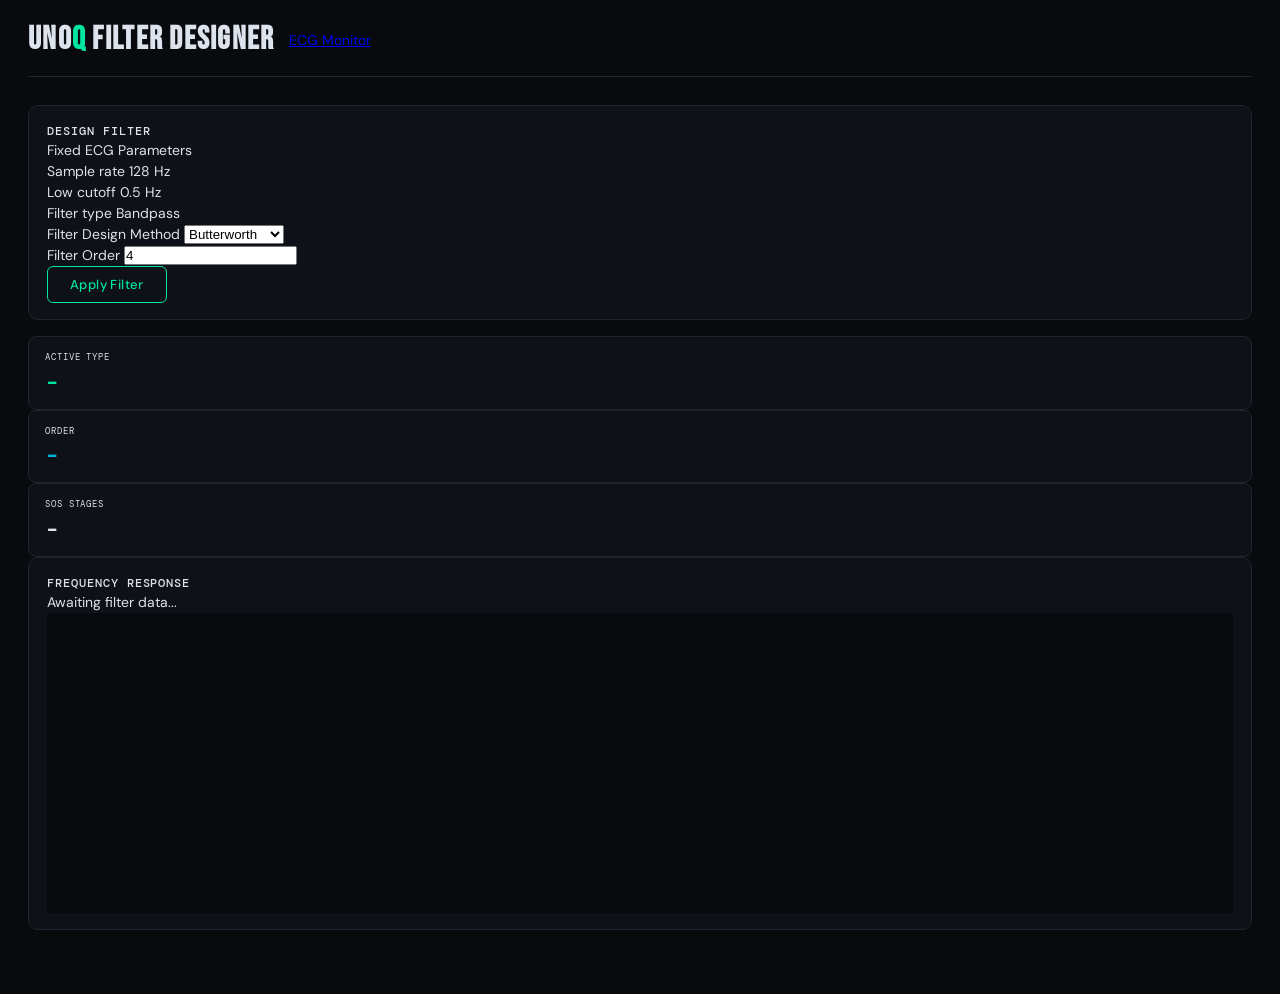
==== assets/filter.html @ 528da431 "Updates to filtering Co-authored-by: Copilot <copilot@github.com>" ====
<!DOCTYPE html>
<html lang="en">

<head>
    <meta charset="UTF-8" />
    <meta name="viewport" content="width=device-width, initial-scale=1.0" />
    <title>UNO Q - Filter Designer</title>
    <link rel="preconnect" href="https://fonts.googleapis.com">
    <link
        href="https://fonts.googleapis.com/css2?family=DM+Mono:wght@400;500&family=Bebas+Neue&family=DM+Sans:wght@300;400;500&display=swap"
        rel="stylesheet">
    <link rel="stylesheet" href="style.css">
    <script src="libs/socket.io.min.js"></script>
    <script src="filter.js" defer></script>
</head>

<body>
    <header class="header">
        <h1 class="header-title">UNO<span>Q</span> Filter Designer</h1>
        <a class="nav-link" href="index.html">ECG Monitor</a>
    </header>
    <div class="layout">
        <div>
            <div class="panel">
                <div class="panel-title">Design Filter</div>
                <div class="fixed-params">
                    <div class="fixed-params-label">Fixed ECG Parameters</div>
                    <div class="fixed-param-row">
                        <span>Sample rate</span>
                        <span>128 Hz</span>
                    </div>
                    <div class="fixed-param-row">
                        <span>Low cutoff</span>
                        <span>0.5 Hz</span>
                    </div>
                    <div class="fixed-param-row">
                        <span>Filter type</span>
                        <span>Bandpass</span>
                    </div>
                </div>
                <div class="form-group">
                    <label class="form-label" for="filterType">Filter Design Method</label>
                    <select class="form-select" id="filterType">
                        <option value="butter">Butterworth</option>
                        <option value="cheby1">Chebyshev I</option>
                        <option value="cheby2">Chebyshev II</option>
                        <option value="ellip">Elliptic</option>
                    </select>
                </div>
                <div class="form-group">
                    <label class="form-label" for="filterOrder">Filter Order</label>
                    <input class="form-input" type="number" id="filterOrder" value="4" min="1" step="1" />
                </div>
                <button class="btn" id="applyBtn" onclick="applyFilter()">Apply Filter</button>
                <div class="status-box" id="statusBox"></div>
            </div>
        </div>
        <div>
            <div class="stat-row">
                <div class="stat">
                    <div class="stat-label">Active Type</div>
                    <div class="stat-value green" id="activeType">-</div>
                </div>
                <div class="stat">
                    <div class="stat-label">Order</div>
                    <div class="stat-value blue" id="activeOrder">-</div>
                </div>
                <div class="stat">
                    <div class="stat-label">SOS Stages</div>
                    <div class="stat-value" id="activeStages">-</div>
                </div>
            </div>
            <div class="panel">
                <div class="panel-title">Frequency Response</div>
                <div class="canvas-meta" id="responseMeta">Awaiting filter data...</div>
                <canvas id="responseCanvas"></canvas>
            </div>
        </div>
    </div>
</body>

</html>
---- assets/style.css ----
:root {
    --bg: #080a0d;
    --surface: #0e1117;
    --surface2: #141820;
    --border: #1e2530;
    --border2: #2a3344;
    --accent: #00e5a0;
    --accent-dim: #00e5a022;
    --blue: #00b8d9;
    --warn: #f5a623;
    --danger: #e84040;
    --text: #dde3ed;
    --muted: #4a5568;
    --mono: 'DM Mono', monospace;
    --sans: 'DM Sans', sans-serif;
    --display: 'Bebas Neue', sans-serif;
}

*,
*::before,
*::after {
    box-sizing: border-box;
    margin: 0;
    padding: 0;
}

body {
    background: var(--bg);
    color: var(--text);
    font-family: var(--sans);
    font-size: 14px;
    line-height: 1.5;
    min-height: 100vh;
    padding: 24px 28px 48px;
}

/* ── Header ── */
.header {
    display: flex;
    align-items: center;
    gap: 14px;
    margin-bottom: 28px;
    padding-bottom: 20px;
    border-bottom: 1px solid var(--border);
}

.header-title {
    font-family: var(--display);
    font-size: 32px;
    letter-spacing: .04em;
    color: var(--text);
    line-height: 1;
}

.header-title span {
    color: var(--accent);
}

.badge {
    font-family: var(--mono);
    font-size: 10px;
    padding: 4px 10px;
    border-radius: 4px;
    border: 1px solid var(--border2);
    color: var(--text);
    background: var(--surface);
    letter-spacing: .06em;
}

.conn-badge {
    margin-left: auto;
    display: flex;
    align-items: center;
    gap: 6px;
    font-family: var(--mono);
    font-size: 10px;
    padding: 4px 10px;
    border-radius: 4px;
    border: 1px solid var(--border2);
    color: var(--text);
    background: var(--surface);
    letter-spacing: .06em;
}

.conn-dot {
    width: 6px;
    height: 6px;
    border-radius: 50%;
    background: var(--muted);
}

/* ── Controls ── */
.controls {
    display: flex;
    align-items: center;
    gap: 16px;
    margin-bottom: 24px;
}

.btn {
    font-family: var(--sans);
    font-size: 13px;
    font-weight: 500;
    padding: 9px 22px;
    border-radius: 6px;
    border: 1px solid var(--accent);
    background: transparent;
    color: var(--accent);
    cursor: pointer;
    letter-spacing: .03em;
    transition: background .15s, color .15s, opacity .15s;
}

.btn:hover {
    background: var(--accent);
    color: #000;
}

.btn.off {
    border-color: var(--danger);
    color: var(--danger);
}

.btn.off:hover {
    background: var(--danger);
    color: #fff;
}

.btn:disabled,
.btn.pending {
    opacity: 0.45;
    cursor: not-allowed;
    pointer-events: none;
}

.status-indicator {
    display: flex;
    align-items: center;
    gap: 8px;
    font-family: var(--mono);
    font-size: 11px;
    color: var(--text);
}

.status-dot {
    width: 7px;
    height: 7px;
    border-radius: 50%;
    background: var(--muted);
    transition: background .3s, box-shadow .3s;
}

.status-dot.on {
    background: var(--accent);
    box-shadow: 0 0 8px var(--accent);
}

/* ── Stat cards ── */
.stats {
    display: grid;
    grid-template-columns: repeat(4, minmax(0, 1fr));
    gap: 12px;
    margin-bottom: 24px;
}

.stat {
    background: var(--surface);
    border: 1px solid var(--border);
    border-radius: 8px;
    padding: 14px 16px;
}

.stat-label {
    font-family: var(--mono);
    font-size: 9px;
    letter-spacing: .1em;
    text-transform: uppercase;
    color: var(--text);
    margin-bottom: 6px;
}

.stat-value {
    font-family: var(--mono);
    font-size: 24px;
    font-weight: 500;
    color: var(--text);
    line-height: 1;
}

.stat-value.green {
    color: var(--accent);
}

.stat-value.blue {
    color: var(--blue);
}

.stat-value.warn {
    color: var(--warn);
}

.stat-value.danger {
    color: var(--danger);
}

/* ── Panels ── */
.panel {
    background: var(--surface);
    border: 1px solid var(--border);
    border-radius: 10px;
    padding: 16px 18px;
    margin-bottom: 16px;
}

.panel-header {
    display: flex;
    align-items: baseline;
    justify-content: space-between;
    margin-bottom: 14px;
}

.panel-title {
    font-family: var(--mono);
    font-size: 12px;
    font-weight: 500;
    letter-spacing: .08em;
    text-transform: uppercase;
    color: var(--text);
}

.panel-subtitle {
    font-family: var(--mono);
    font-size: 10px;
    color: var(--text);
    margin-left: 10px;
}

.panel-meta {
    font-family: var(--mono);
    font-size: 10px;
    color: var(--text);
}

canvas {
    width: 100%;
    height: auto;
    display: block;
    border-radius: 4px;
    background: var(--bg);
}

/* ── Responsive ── */
@media (max-width: 640px) {
    .stats {
        grid-template-columns: repeat(2, minmax(0, 1fr));
    }

    .header-title {
        font-size: 24px;
    }

    body {
        padding: 16px 16px 40px;
    }
}
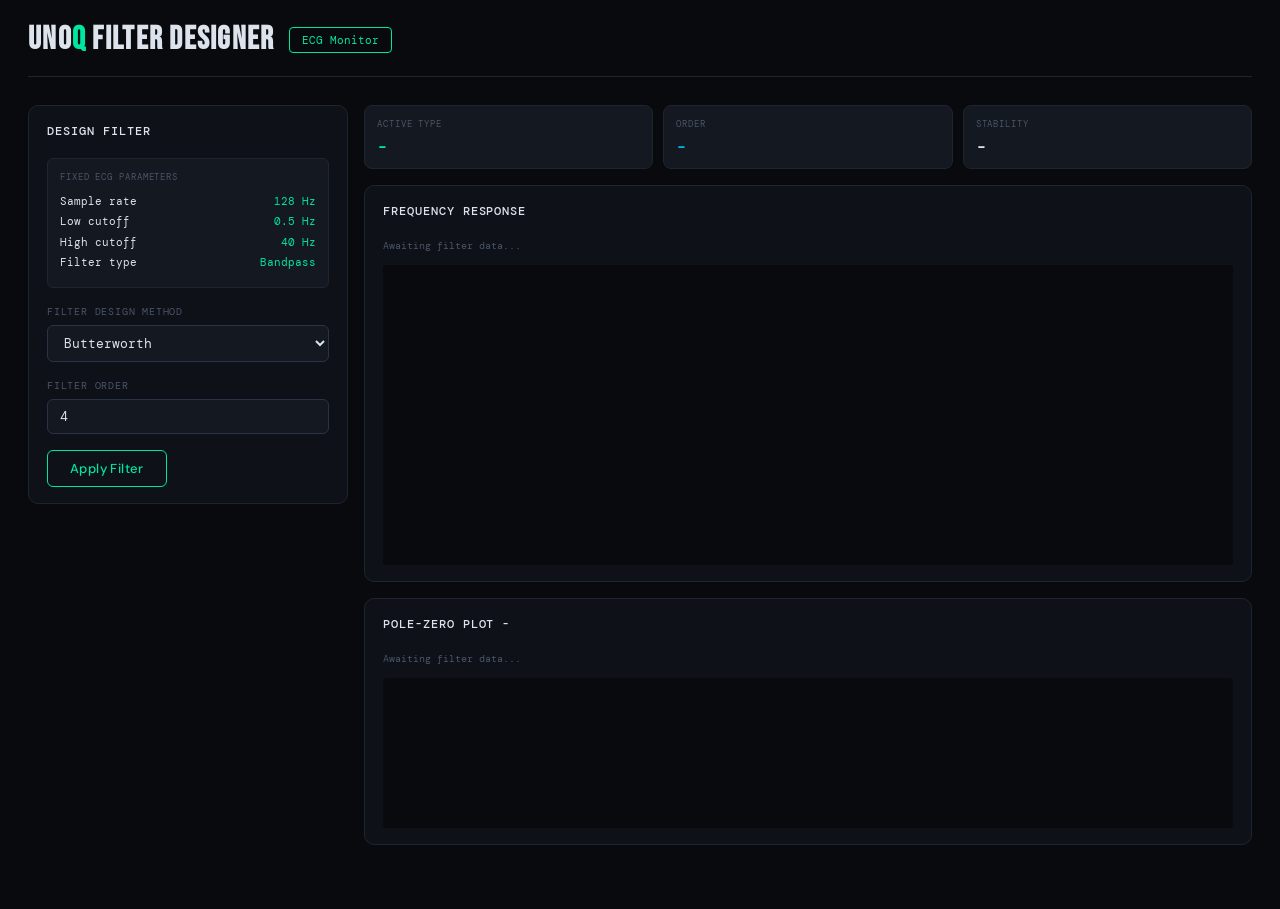
==== commit 2162d0ce: "Updates to filtering and PZ plot" ====
--- a/assets/filter.html
+++ b/assets/filter.html
@@ -34,6 +34,10 @@
                         <span>0.5 Hz</span>
                     </div>
                     <div class="fixed-param-row">
+                        <span>High cutoff</span>
+                        <span>40 Hz</span>
+                    </div>
+                    <div class="fixed-param-row">
                         <span>Filter type</span>
                         <span>Bandpass</span>
                     </div>
@@ -49,7 +53,7 @@
                 </div>
                 <div class="form-group">
                     <label class="form-label" for="filterOrder">Filter Order</label>
-                    <input class="form-input" type="number" id="filterOrder" value="4" min="1" step="1" />
+                    <input class="form-input" type="number" id="filterOrder" value="4" min="1" max="20" step="1" />
                 </div>
                 <button class="btn" id="applyBtn" onclick="applyFilter()">Apply Filter</button>
                 <div class="status-box" id="statusBox"></div>
@@ -66,8 +70,8 @@
                     <div class="stat-value blue" id="activeOrder">-</div>
                 </div>
                 <div class="stat">
-                    <div class="stat-label">SOS Stages</div>
-                    <div class="stat-value" id="activeStages">-</div>
+                    <div class="stat-label">Stability</div>
+                    <div class="stat-value" id="activeStability">-</div>
                 </div>
             </div>
             <div class="panel">
@@ -75,8 +79,15 @@
                 <div class="canvas-meta" id="responseMeta">Awaiting filter data...</div>
                 <canvas id="responseCanvas"></canvas>
             </div>
+            <div class="panel">
+                <div class="panel-title">
+                    Pole-Zero Plot
+                    <span id="stabilityBadge" class="stabilityBadge">-</span>
+                </div>
+                <div class="canvas-meta" id="pzMeta">Awaiting filter data...</div>
+                <canvas id="pzCanvas"></canvas>
+            </div>
         </div>
-    </div>
 </body>
 
 </html>
--- a/assets/style.css
+++ b/assets/style.css
@@ -1,3 +1,9 @@
+/**
+ * styles.css
+ * Shared styles for UNO Q ECG Monitor and Filter Designer pages.
+ */
+
+/* ── CSS variables ───────────────────────────────────────── */
 :root {
     --bg: #080a0d;
     --surface: #0e1117;
@@ -16,6 +22,7 @@
     --display: 'Bebas Neue', sans-serif;
 }
 
+/* ── Reset ───────────────────────────────────────────────── */
 *,
 *::before,
 *::after {
@@ -24,6 +31,7 @@
     padding: 0;
 }
 
+/* ── Base ────────────────────────────────────────────────── */
 body {
     background: var(--bg);
     color: var(--text);
@@ -34,7 +42,7 @@
     padding: 24px 28px 48px;
 }
 
-/* ── Header ── */
+/* ── Header ──────────────────────────────────────────────── */
 .header {
     display: flex;
     align-items: center;
@@ -56,13 +64,14 @@
     color: var(--accent);
 }
 
+/* ── Badges ──────────────────────────────────────────────── */
 .badge {
     font-family: var(--mono);
     font-size: 10px;
     padding: 4px 10px;
     border-radius: 4px;
     border: 1px solid var(--border2);
-    color: var(--text);
+    color: var(--muted);
     background: var(--surface);
     letter-spacing: .06em;
 }
@@ -77,7 +86,7 @@
     padding: 4px 10px;
     border-radius: 4px;
     border: 1px solid var(--border2);
-    color: var(--text);
+    color: var(--muted);
     background: var(--surface);
     letter-spacing: .06em;
 }
@@ -89,7 +98,24 @@
     background: var(--muted);
 }
 
-/* ── Controls ── */
+/* ── Navigation link ─────────────────────────────────────── */
+.nav-link {
+    font-family: var(--mono);
+    font-size: 11px;
+    color: var(--accent);
+    text-decoration: none;
+    border: 1px solid var(--accent);
+    padding: 4px 12px;
+    border-radius: 4px;
+    transition: background .15s, color .15s;
+}
+
+.nav-link:hover {
+    background: var(--accent);
+    color: #000;
+}
+
+/* ── Controls row ────────────────────────────────────────── */
 .controls {
     display: flex;
     align-items: center;
@@ -97,6 +123,7 @@
     margin-bottom: 24px;
 }
 
+/* ── Buttons ─────────────────────────────────────────────── */
 .btn {
     font-family: var(--sans);
     font-size: 13px;
@@ -133,13 +160,21 @@
     pointer-events: none;
 }
 
+/* Full-width button variant used on filter page */
+.btn-block {
+    width: 100%;
+    padding: 10px;
+    margin-top: 4px;
+}
+
+/* ── Status indicator ────────────────────────────────────── */
 .status-indicator {
     display: flex;
     align-items: center;
     gap: 8px;
     font-family: var(--mono);
     font-size: 11px;
-    color: var(--text);
+    color: var(--muted);
 }
 
 .status-dot {
@@ -155,12 +190,44 @@
     box-shadow: 0 0 8px var(--accent);
 }
 
-/* ── Stat cards ── */
+/* ── Status box (filter page) ────────────────────────────── */
+.status-box {
+    margin-top: 14px;
+    padding: 10px 12px;
+    border-radius: 6px;
+    font-family: var(--mono);
+    font-size: 11px;
+    display: none;
+}
+
+.status-box.success {
+    display: block;
+    background: rgba(0, 229, 160, 0.08);
+    border: 1px solid rgba(0, 229, 160, 0.3);
+    color: var(--accent);
+}
+
+.status-box.error {
+    display: block;
+    background: rgba(232, 64, 64, 0.08);
+    border: 1px solid rgba(232, 64, 64, 0.3);
+    color: var(--danger);
+}
+
+/* ── Stat cards ──────────────────────────────────────────── */
 .stats {
     display: grid;
-    grid-template-columns: repeat(4, minmax(0, 1fr));
+    grid-template-columns: repeat(2, minmax(0, 1fr));
     gap: 12px;
     margin-bottom: 24px;
+}
+
+/* Three-column variant used on filter page */
+.stat-row {
+    display: grid;
+    grid-template-columns: repeat(3, 1fr);
+    gap: 10px;
+    margin-bottom: 16px;
 }
 
 .stat {
@@ -170,12 +237,18 @@
     padding: 14px 16px;
 }
 
+/* Compact variant used on filter page */
+.stat-row .stat {
+    background: var(--surface2);
+    padding: 12px;
+}
+
 .stat-label {
     font-family: var(--mono);
     font-size: 9px;
     letter-spacing: .1em;
     text-transform: uppercase;
-    color: var(--text);
+    color: var(--muted);
     margin-bottom: 6px;
 }
 
@@ -187,6 +260,12 @@
     line-height: 1;
 }
 
+/* Smaller value text on filter page stat-row */
+.stat-row .stat-value {
+    font-size: 18px;
+    margin-bottom: 0;
+}
+
 .stat-value.green {
     color: var(--accent);
 }
@@ -203,7 +282,7 @@
     color: var(--danger);
 }
 
-/* ── Panels ── */
+/* ── Panels ──────────────────────────────────────────────── */
 .panel {
     background: var(--surface);
     border: 1px solid var(--border);
@@ -212,6 +291,11 @@
     margin-bottom: 16px;
 }
 
+/* Larger padding variant on filter page */
+.panel-lg {
+    padding: 20px;
+}
+
 .panel-header {
     display: flex;
     align-items: baseline;
@@ -226,21 +310,28 @@
     letter-spacing: .08em;
     text-transform: uppercase;
     color: var(--text);
+    margin-bottom: 18px;
+}
+
+/* Inline panel title without bottom margin (used with panel-header) */
+.panel-header .panel-title {
+    margin-bottom: 0;
 }
 
 .panel-subtitle {
     font-family: var(--mono);
     font-size: 10px;
-    color: var(--text);
+    color: var(--muted);
     margin-left: 10px;
 }
 
 .panel-meta {
     font-family: var(--mono);
     font-size: 10px;
-    color: var(--text);
-}
-
+    color: var(--muted);
+}
+
+/* ── Canvas ──────────────────────────────────────────────── */
 canvas {
     width: 100%;
     height: auto;
@@ -249,12 +340,132 @@
     background: var(--bg);
 }
 
-/* ── Responsive ── */
+.canvas-meta {
+    font-family: var(--mono);
+    font-size: 10px;
+    color: var(--muted);
+    margin-bottom: 12px;
+}
+
+/* ── Form elements (filter page) ─────────────────────────── */
+.form-group {
+    margin-bottom: 16px;
+}
+
+.form-label {
+    display: block;
+    font-family: var(--mono);
+    font-size: 10px;
+    letter-spacing: .08em;
+    text-transform: uppercase;
+    color: var(--muted);
+    margin-bottom: 6px;
+}
+
+.form-select,
+.form-input {
+    width: 100%;
+    background: var(--surface2);
+    border: 1px solid var(--border2);
+    border-radius: 6px;
+    color: var(--text);
+    font-family: var(--mono);
+    font-size: 13px;
+    padding: 8px 12px;
+    outline: none;
+    transition: border-color .15s;
+}
+
+.form-select:focus,
+.form-input:focus {
+    border-color: var(--accent);
+}
+
+.form-hint {
+    font-family: var(--mono);
+    font-size: 10px;
+    color: var(--muted);
+    margin-top: 4px;
+}
+
+/* ── Fixed params block (filter page) ───────────────────── */
+.fixed-params {
+    background: var(--surface2);
+    border: 1px solid var(--border);
+    border-radius: 6px;
+    padding: 12px;
+    margin-bottom: 16px;
+}
+
+.fixed-params-label {
+    font-family: var(--mono);
+    font-size: 9px;
+    letter-spacing: .1em;
+    text-transform: uppercase;
+    color: var(--muted);
+    margin-bottom: 8px;
+}
+
+.fixed-param-row {
+    display: flex;
+    justify-content: space-between;
+    font-family: var(--mono);
+    font-size: 11px;
+    color: var(--text);
+    margin-bottom: 4px;
+}
+
+.fixed-param-row span:last-child {
+    color: var(--accent);
+}
+
+/* ── Stability badge (filter page) ──────────────────────── */
+.stability-badge {
+    font-family: var(--mono);
+    font-size: 10px;
+    font-weight: 400;
+    text-transform: none;
+    letter-spacing: .04em;
+    padding: 2px 8px;
+    border-radius: 4px;
+    margin-left: 10px;
+    vertical-align: middle;
+    background: rgba(0, 229, 160, 0.08);
+    border: 1px solid rgba(0, 229, 160, 0.3);
+    color: var(--accent);
+    transition: background .2s, color .2s, border-color .2s;
+}
+
+.stability-badge.unstable {
+    background: rgba(232, 64, 64, 0.08);
+    border-color: rgba(232, 64, 64, 0.3);
+    color: var(--danger);
+}
+
+/* ── Layout (filter page) ────────────────────────────────── */
+.layout {
+    display: grid;
+    grid-template-columns: 320px 1fr;
+    gap: 16px;
+    align-items: start;
+}
+
+/* ── Responsive ──────────────────────────────────────────── */
+@media (max-width: 900px) {
+    .layout {
+        grid-template-columns: 1fr;
+    }
+}
+
 @media (max-width: 640px) {
     .stats {
         grid-template-columns: repeat(2, minmax(0, 1fr));
     }
 
+    .stat-row {
+        grid-template-columns: repeat(2, 1fr);
+    }
+
     .header-title {
         font-size: 24px;
     }
